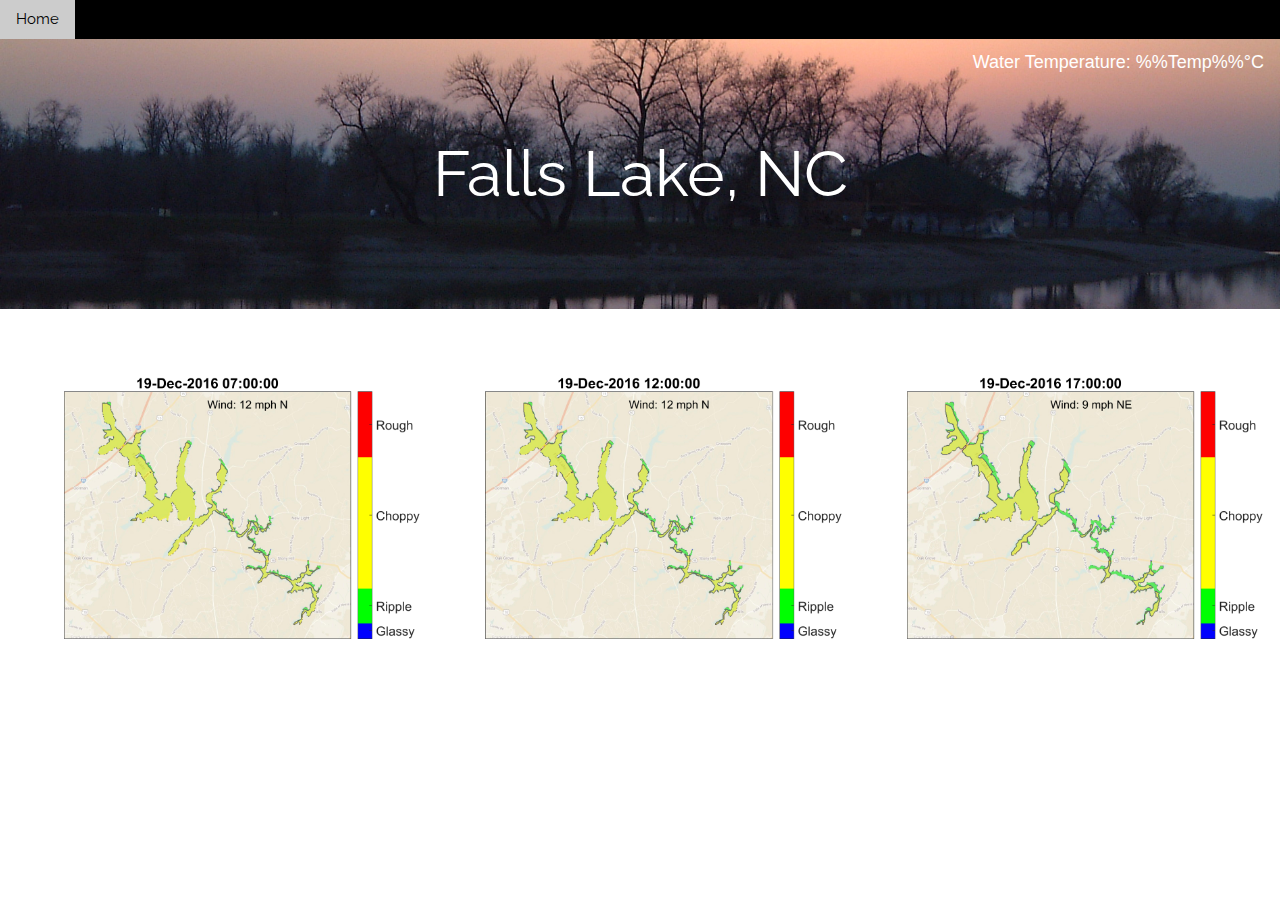
==== FallsModel.html @ dc381806 "Addition of images." ====
<!DOCTYPE html>
<html>
<title>W3.CSS Template</title>
<meta charset="UTF-8">
<meta name="viewport" content="width=device-width, initial-scale=1">
<link rel="stylesheet" href="w3.css">
<link rel="stylesheet" href="https://fonts.googleapis.com/css?family=Raleway">
<style>
body,h1 {font-family: "Raleway", sans-serif}
body, html {height: 100%}
.bgimg {
    background-image: url("FallsModel.jpg");
    min-height: 30%;
    background-position: center;
    background-size: cover;
}
</style>
<body>

<ul class="w3-navbar w3-black">
	 <li><a href="Index.html">Home</a></li>
</ul>

<div class="bgimg w3-display-container w3-animate-opacity w3-text-white">
  <div class="w3-display-middle">
    <h1 class="w3-jumbo w3-animate-top">Falls Lake, NC</h1>
  </div>
  <div class="w3-display-topright w3-margin-right">
  <h5>Water Temperature: %%Temp%%&degC</h5>
  </div>
</div>

<div class="w3-row-padding w3-margin-top">
	<div class="w3-third">
		<a href="index2.html">
		 <img src="Image1.jpg" style="width:100%">
		</a>
	</div>
	
	<div class="w3-third">
		 <a href="index3.html">
		 <img src="Image2.jpg" style="width:100%">
		 </a>
	</div>
	
	<div class="w3-third">
	     <a href="index4.html">
		 <img src="Image3.jpg" style="width:100%">
		 </a>
	</div>
</div>

</body>
</html>
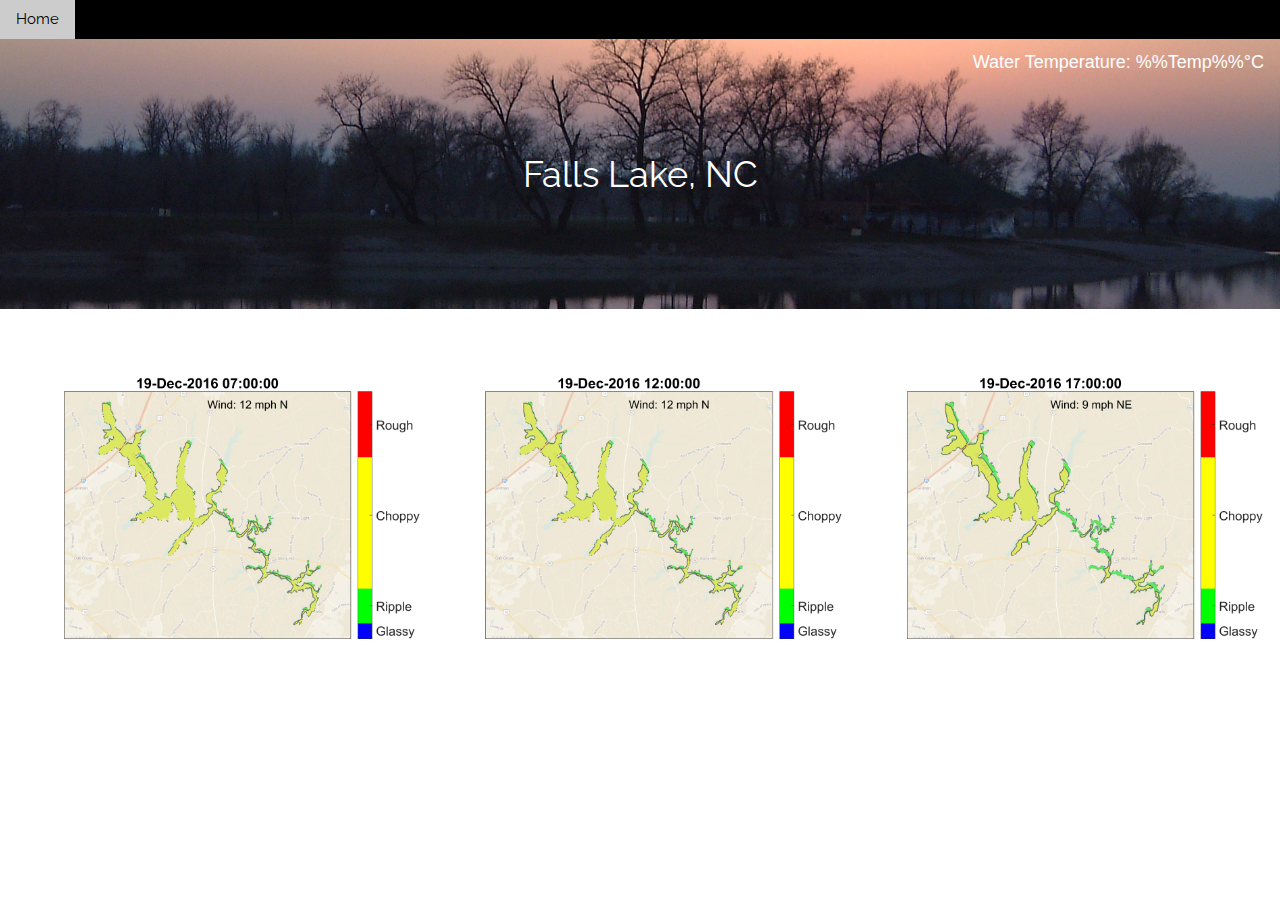
==== commit 179ab340: "Addition of images." ====
--- a/FallsModel.html
+++ b/FallsModel.html
@@ -23,7 +23,7 @@
 
 <div class="bgimg w3-display-container w3-animate-opacity w3-text-white">
   <div class="w3-display-middle">
-    <h1 class="w3-jumbo w3-animate-top">Falls Lake, NC</h1>
+    <h1 class="w3-animate-top">Falls Lake, NC</h1>
   </div>
   <div class="w3-display-topright w3-margin-right">
   <h5>Water Temperature: %%Temp%%&degC</h5>
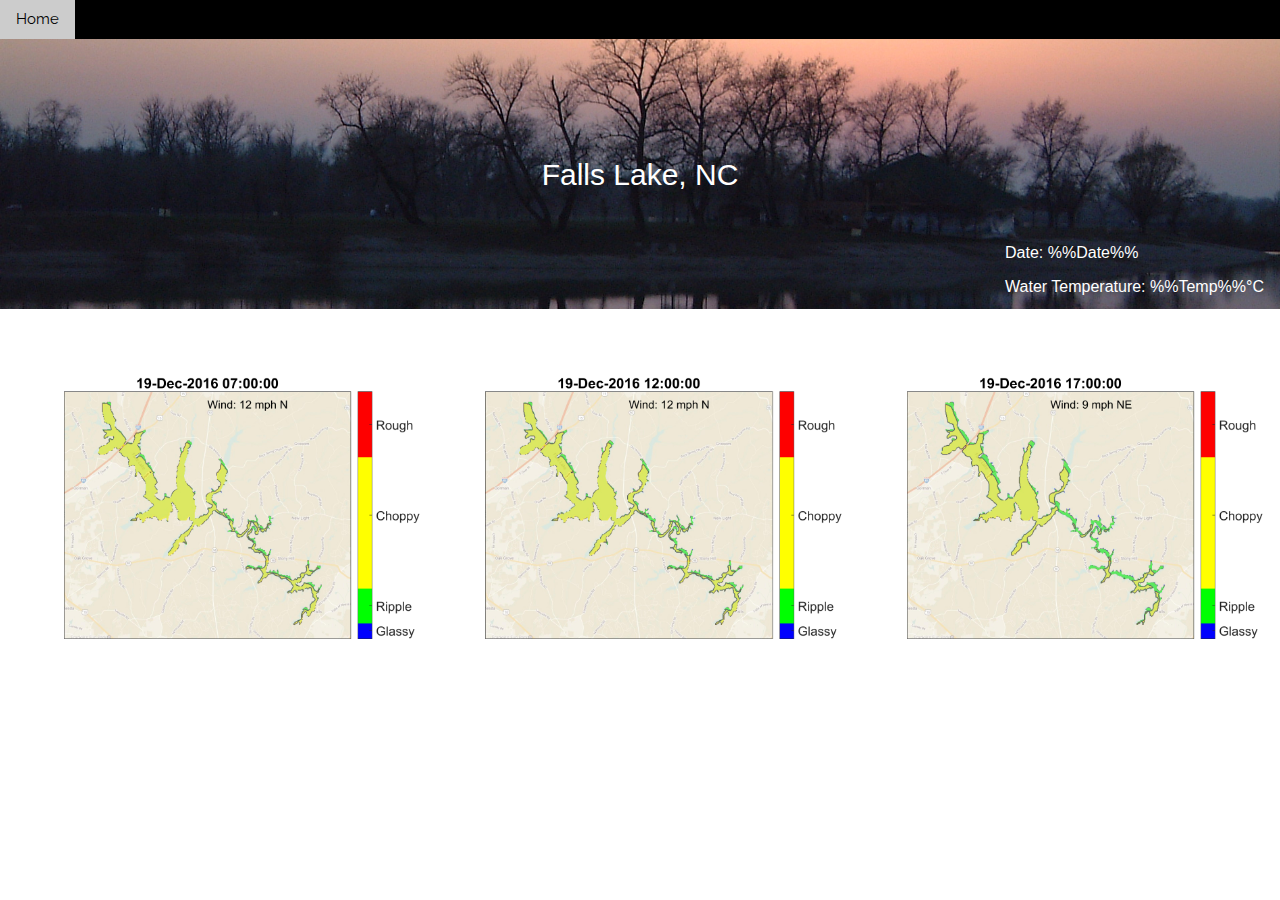
==== commit 14f1b26b: "Addition of images." ====
--- a/FallsModel.html
+++ b/FallsModel.html
@@ -23,10 +23,11 @@
 
 <div class="bgimg w3-display-container w3-animate-opacity w3-text-white">
   <div class="w3-display-middle">
-    <h1 class="w3-animate-top">Falls Lake, NC</h1>
+    <h2 class="w3-animate-top">Falls Lake, NC</h2>
   </div>
-  <div class="w3-display-topright w3-margin-right">
-  <h5>Water Temperature: %%Temp%%&degC</h5>
+  <div class="w3-display-bottomright w3-margin-right">
+  <h6>Date: %%Date%%</h6>
+  <h6>Water Temperature: %%Temp%%&degC</h6>
   </div>
 </div>
 
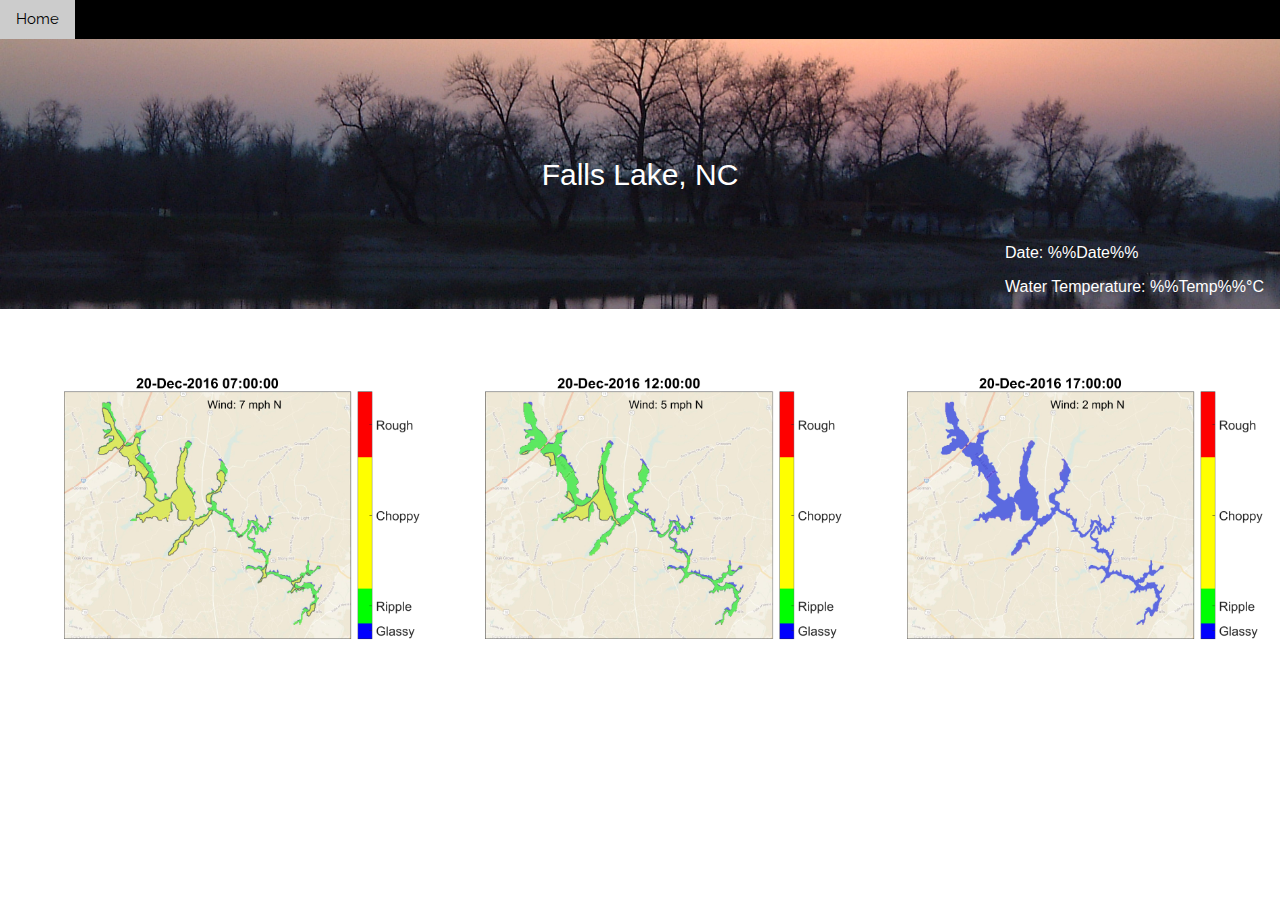
==== commit 58fac160: "Addition of images." ====
--- a/FallsModel.html
+++ b/FallsModel.html
@@ -1,6 +1,6 @@
 <!DOCTYPE html>
 <html>
-<title>W3.CSS Template</title>
+<title>Falls Lake</title>
 <meta charset="UTF-8">
 <meta name="viewport" content="width=device-width, initial-scale=1">
 <link rel="stylesheet" href="w3.css">
@@ -18,7 +18,7 @@
 <body>
 
 <ul class="w3-navbar w3-black">
-	 <li><a href="Index.html">Home</a></li>
+	 <li><a href="index.html">Home</a></li>
 </ul>
 
 <div class="bgimg w3-display-container w3-animate-opacity w3-text-white">
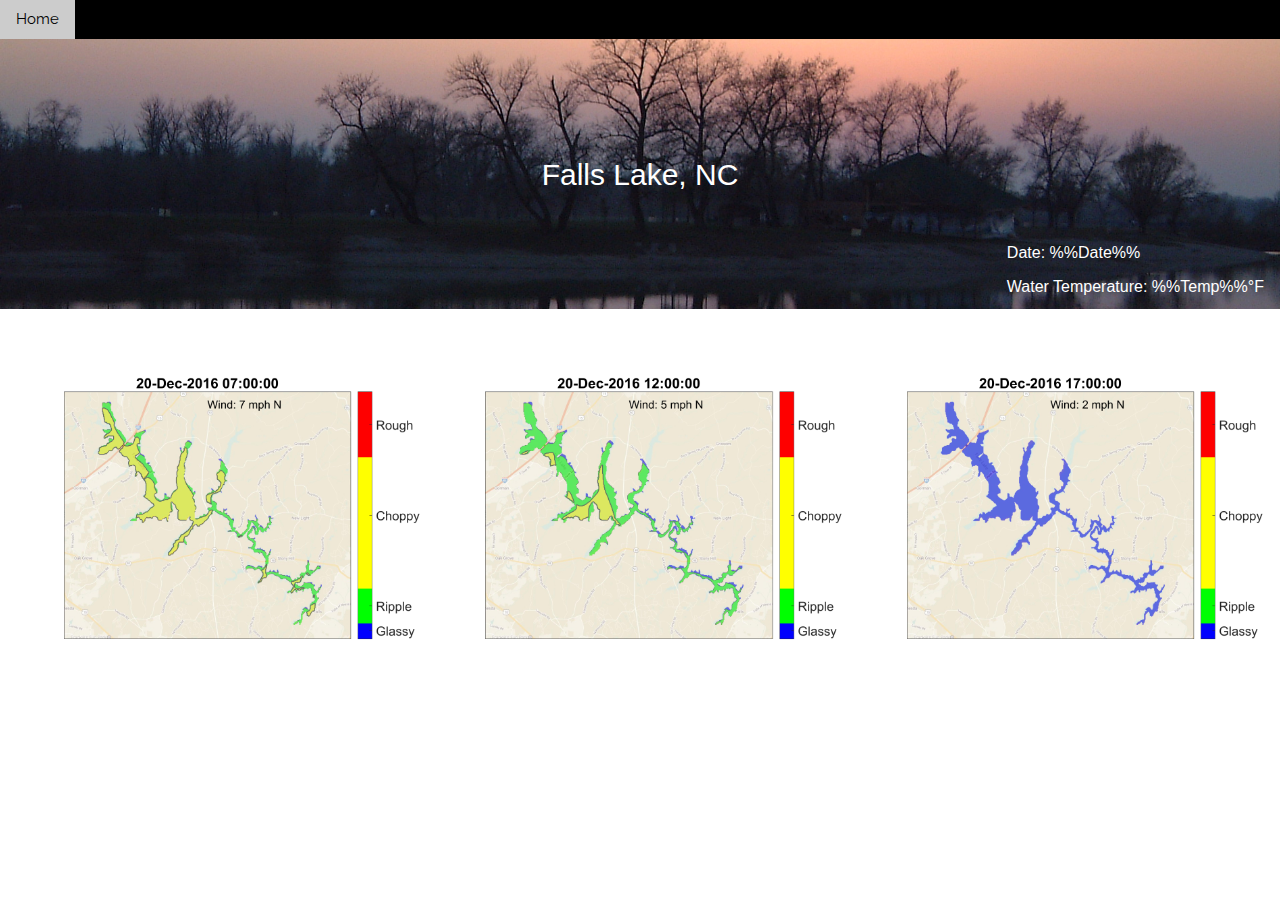
==== commit fef1217a: "Addition of images." ====
--- a/FallsModel.html
+++ b/FallsModel.html
@@ -27,7 +27,7 @@
   </div>
   <div class="w3-display-bottomright w3-margin-right">
   <h6>Date: %%Date%%</h6>
-  <h6>Water Temperature: %%Temp%%&degC</h6>
+  <h6>Water Temperature: %%Temp%%&degF</h6>
   </div>
 </div>
 
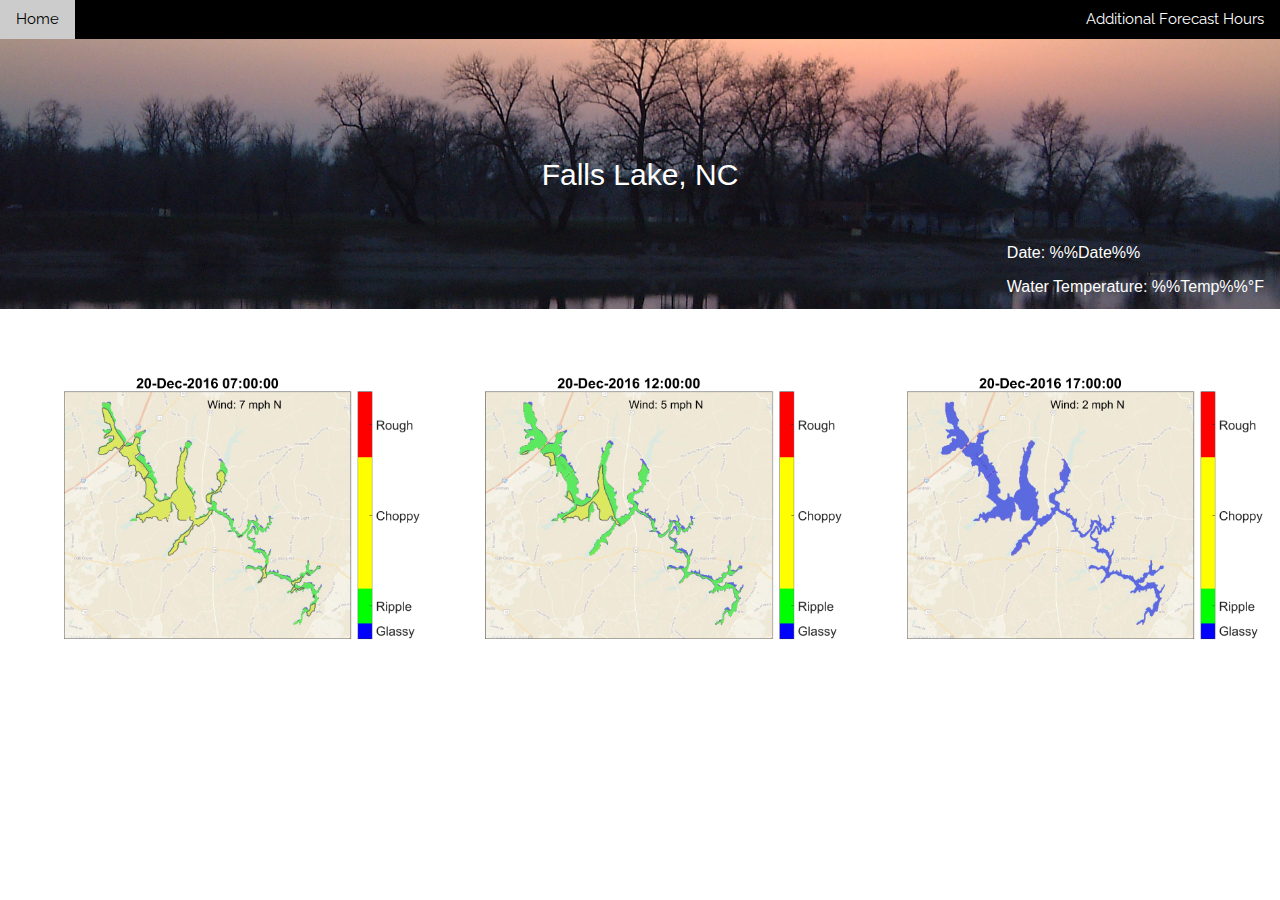
==== commit 2e12f946: "Addition of images." ====
--- a/FallsModel.html
+++ b/FallsModel.html
@@ -19,7 +19,15 @@
 
 <ul class="w3-navbar w3-black">
 	 <li><a href="index.html">Home</a></li>
-</ul>
+	 <li class="w3-dropdown-hover w3-right">
+		<a href="#">Additional Forecast Hours</a>
+		<div class="w3-dropdown-content">
+		<a href="Add1.html">%%Date1%% 07:00</a>
+		<a href="Add2.html">%%Date1%% 12:00</a>
+		<a href="Add3.html">%%Date1%% 17:00</a>
+		</div>
+	 </li>
+	 </ul>
 
 <div class="bgimg w3-display-container w3-animate-opacity w3-text-white">
   <div class="w3-display-middle">
